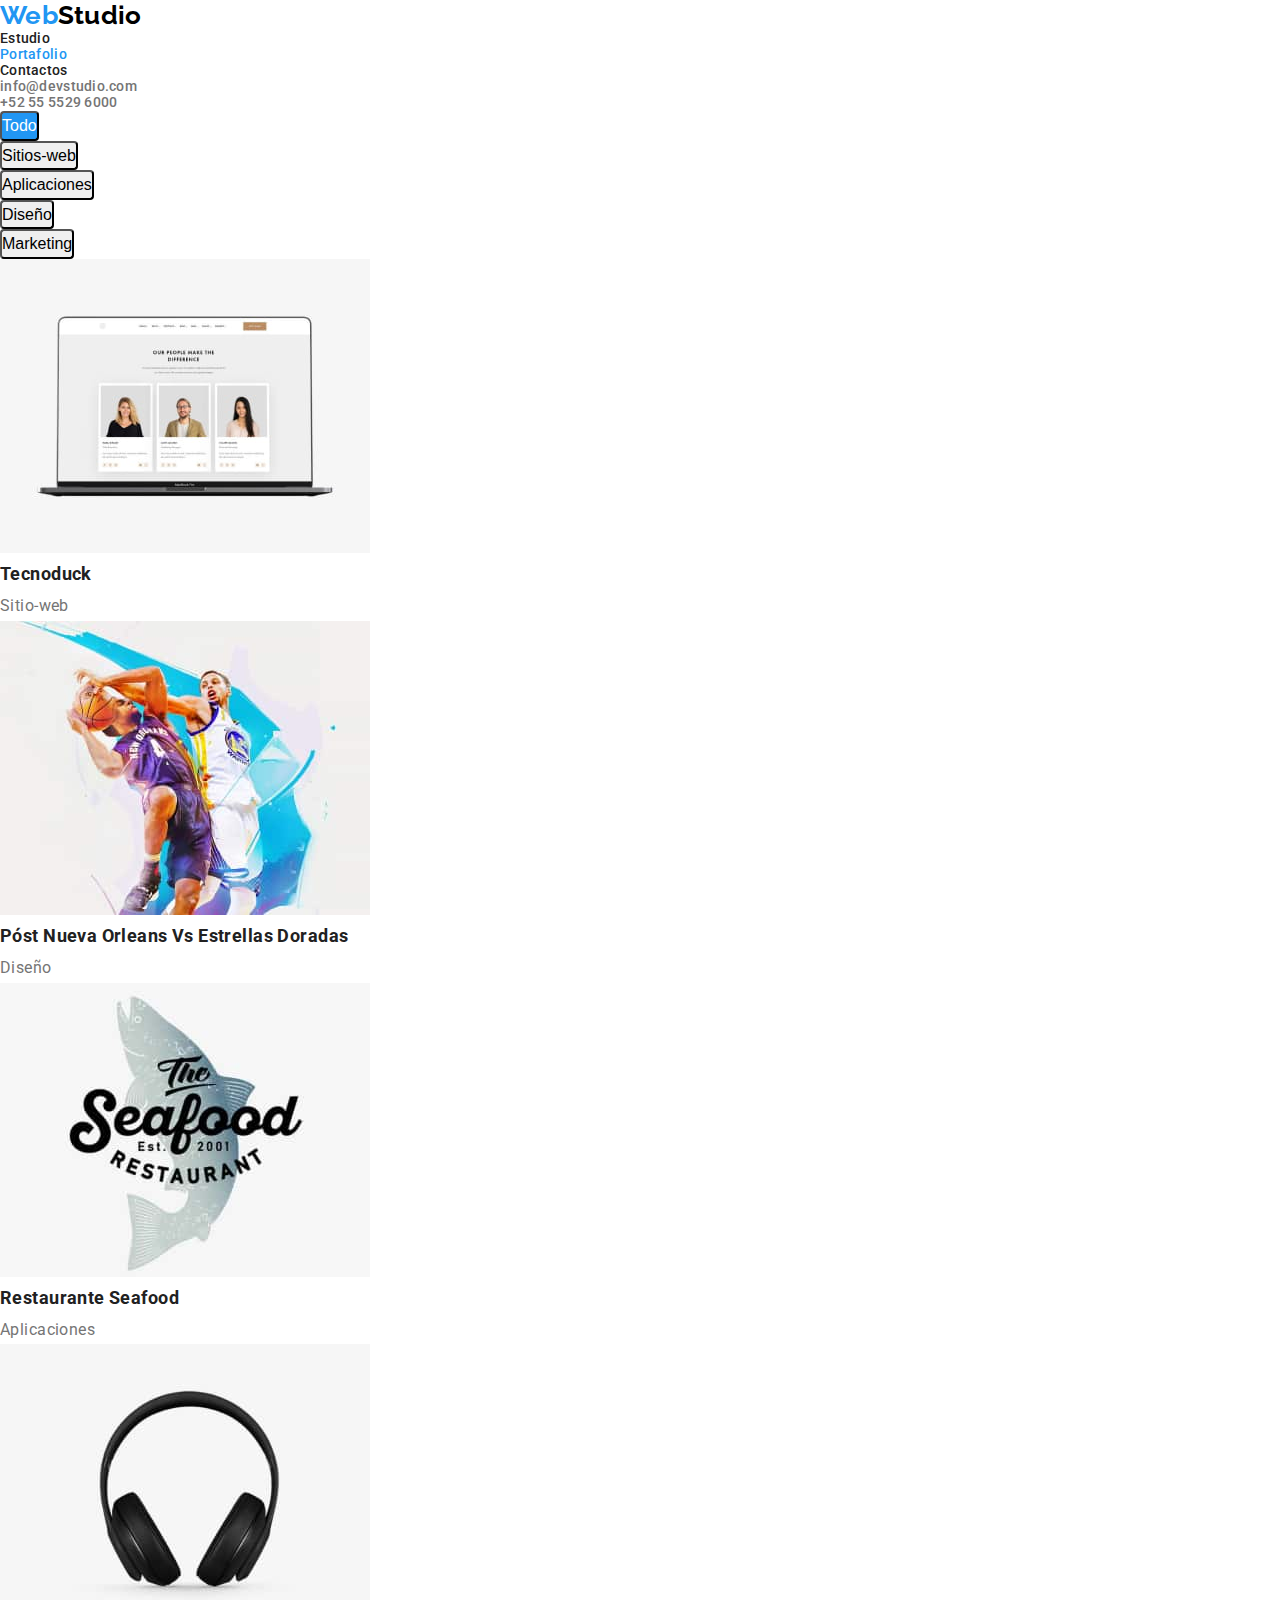
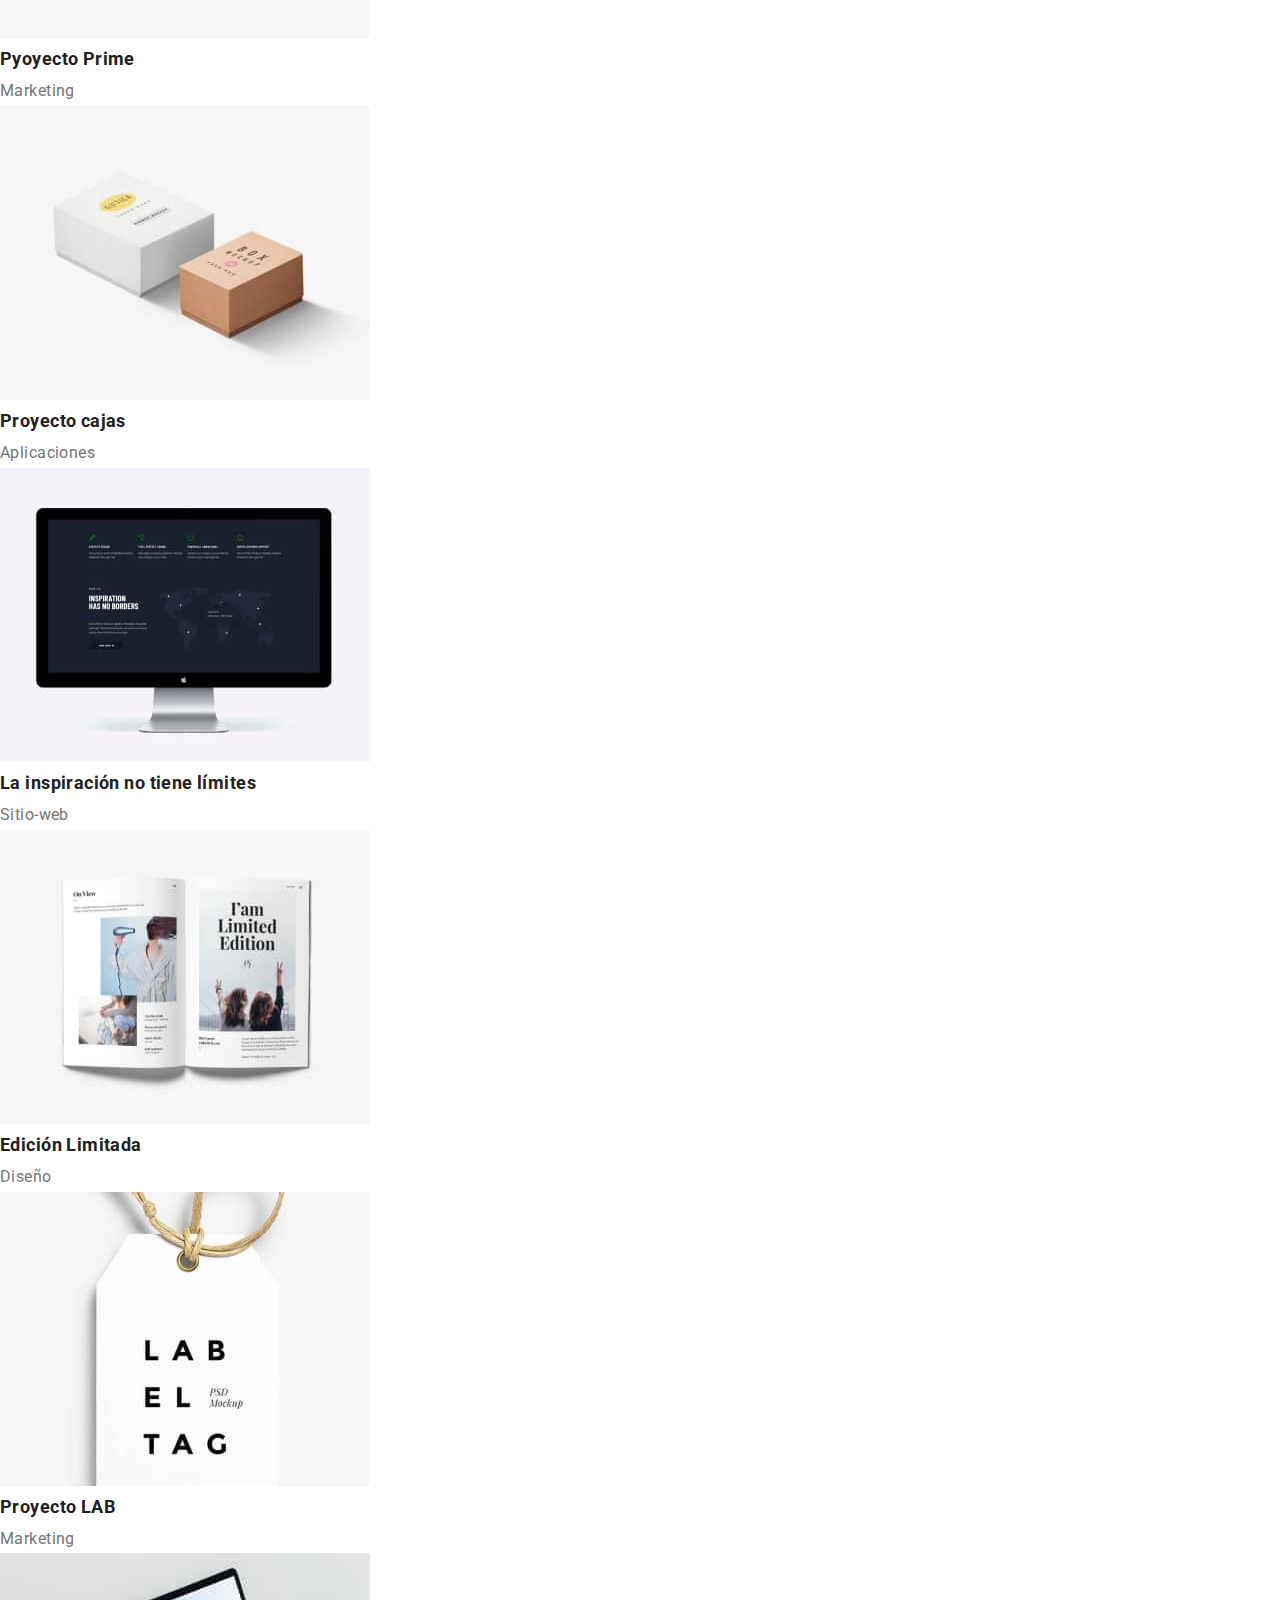
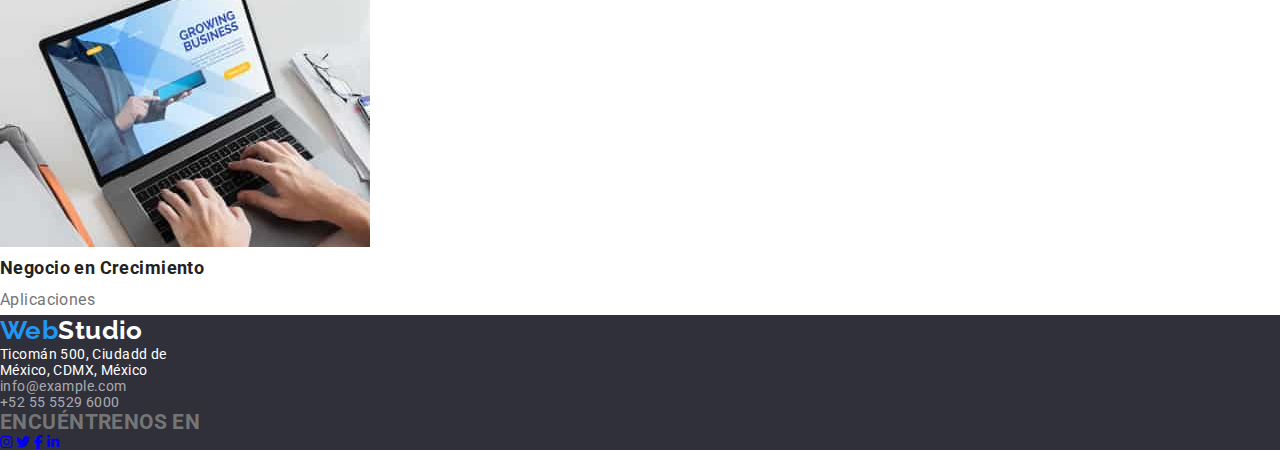
==== portfolio.html @ fadb31ec "commi hw 2" ====
<!DOCTYPE html>
<html lang="es">
  <head>
    <meta charset="UTF-8" />
    <meta http-equiv="X-UA-Compatible" content="IE=edge" />
    <link rel="stylesheet" href="./css/styless.css" />
    <link rel="stylesheet" href="node_modules/modern-normalize/modern-normalize.css">
    <link
      rel="stylesheet"
      href="https://cdnjs.cloudflare.com/ajax/libs/font-awesome/6.4.0/css/all.min.css"
    />
    <title>WebStudio</title>
  </head>

  <body>
    <!-- Header (Encabezado de la página web) -->
    <header class="page-header">
      <nav>
        <!-- Logo -->
        <a class="logo" href="./index.html">Web<span style="color: black;">Studio</span></a>
        <!-- Navegación a otros sitios (menú) -->
        <ul class="nav-menu">
          <li><a class="page" href="./index.html">Estudio</a></li>
          <li><a class="page-current" href="./portfolio.html">Portafolio</a></li>
          <li><a class="page" href="#">Contactos</a></li>
        </ul>
      </nav>
      <!-- Contacto -->
      <ul class="contacts-menu-head">
        <li><a class="item-mail" href="#">info@devstudio.com</a></li>
        <li><a class="item-cel" href="#">+52 55 5529 6000</a></li>
      </ul>
    </header>
    <!-- Sección main -->
    <main>
      <!-- Sección hero-->
      <section class="section-portfolio">
        <ul class="list-button">
          <li><button class="button-current" type="button">Todo</button></li>
          <li><button class="button" type="button">Sitios-web</button></li>
          <li><button class="button" type="button">Aplicaciones</button></li>
          <li><button class="button" type="button">Diseño</button></li>
          <li><button class="button" type="button">Marketing</button></li>
        </ul>
      </section>
      <!-- Sección de "Todo" -->
      <ul class="portfolio">
        <li>
          <a href="#" class="link">
          <img src=./images/tecnology1.jpg alt="Sitio Web" width="370"/>
          <h3 class="portfolio-title">Tecnoduck</h3>
          <p class="portfolio-text">Sitio-web</p>
        </a>
        </li>
        <li>
          <a href="#" class="link">
          <img src="images/desing2.jpg" alt="Diseño" width="370" />
          <h3 class="portfolio-title">Póst Nueva Orleans Vs Estrellas Doradas</h3>
          <p class="portfolio-text">Diseño</p>
          </a>
        </li>
        <li>
          <a href="#" class="link">
          <img src="./images/rest3.jpg" alt="Apps" width="370" />
          <h3 class="portfolio-title">Restaurante Seafood</h3>
          <p class="portfolio-text">Aplicaciones</p>
          </a>
        </li>
        <li>
          <a href="#" class="link">
          <img src="./images/proyectprime4.jpg" alt="Marketing" width="370" />
          <h3 class="portfolio-title">Pyoyecto Prime</h3>
          <p class="portfolio-text">Marketing</p>
          </a>
        </li>
        <li>
          <a href="#" class="link">
          <img src="./images/box5.jpg" alt="Apps" width="370" />
          <h3 class="portfolio-title">Proyecto cajas</h3>
          <p class="portfolio-text">Aplicaciones</p>
          </a>
        </li>

        <li>
          <a href="#" class="link">
          <img src="images/inspiration6.jpg" alt="Sitio Web" width="370" />
          <h3 class="portfolio-title">La inspiración no tiene límites</h3>
          <p class="portfolio-text">Sitio-web</p>
        </li>
        <li>
          <a href="#" class="link">
          <img src="./images/limitedition7.jpg" alt="Sitio Web" width="370" />
          <h3 class="portfolio-title">Edición Limitada</h3>
          <p class="portfolio-text">Diseño</p>
          </a>
        </li>
        <li>
          <a href="#" class="link">
          <img src="./images/lab8.jpg" alt="Sitio Web" width="370" />
          <h3 class="portfolio-title">Proyecto LAB</h3>
          <p class="portfolio-text">Marketing</p>
          </a>
        </li>
        <li>
          <a href="#" class="link">
          <img src="./images/business9.jpg" alt="Sitio Web" width="370" />
          <h3 class="portfolio-title">Negocio en Crecimiento</h3>
          <p class="portfolio-text">Aplicaciones</p>
          </a>
        </li>
      </ul>
    </main>
    <!-- Final -->
    <footer class="section-footer">
      <a class="logo" href="./index.html">Web<span style="color: white;">Studio</span></a>

      <address class="contacts-menu-foo">
        <ul>
          <li>
            <a class="item-add" href="" target="_blank" rel="noopener noreferrer">
              Ticomán 500, Ciudadd de <br />
              México, CDMX, México
            </a>
          </li>

          <li>
            <a class="item-mail"
              href="mailto:info@example.com"
              target="_blank"
              rel="noopener noreferrer"
            >
              info@example.com
            </a>
          </li>
          <li>
            <a class="item-cel" href="" target="_blank" rel="noreferrer noopener"
              >+52 55 5529 6000
            </a>
          </li>
        </ul>
      </address>
      <h2 class="title-social">ENCUÉNTRENOS EN</h2>
      <div class="social-links">
        <a href="#"><i class="fa-brands fa-instagram"></i></a>
        <a href="#"><i class="fa-brands fa-twitter"></i></a>
        <a href="#"><i class="fa-brands fa-facebook-f"></i></a>
        <a href="#"><i class="fa-brands fa-linkedin-in"></i></a>
      </div>
    </footer>
  </body>
</html>
---- css/styless.css ----
@import url("https://fonts.googleapis.com/css2?family=Roboto:wght@400;500;700;900&display=swap");
@import url("https://fonts.googleapis.com/css2?family=Raleway:wght@700&display=swap");
@import "node_modules/modern-normalize/modern-normalize.css";

* {
  margin: 0;
  padding: 0;
  box-sizing: border-box;
}

:root {
  --primary-black-color: #212121;
  --primery-text-color: #757575;
  --primary-white-color: #ffffff;

  --accent-color: #2196f3;
  --background-black: #2f303a;
  --background-gray: #f5f4fa;
  --button-filter: #f5f4fa;
  --button-primary-hover: #188ce8;
  --logo-black: #000000;
  --text-wite-opacity: #ffffff99;
}

body {
  background-color: var(--primary-white-color);
  color: var(--primery-text-color);
  font-family: "Roboto";
  font-weight: 400;
  font-size: 14px;
  letter-spacing: 0.03em;
}

a {
  text-decoration: none;
}

.nav-menu .page:hover,
.nav-menu .page:focus,
.nav-menu .page-current,
.contacts-menu-head .item-cel:hover,
.contacts-menu-head .item-cel:focus,
.contacts-menu-head .item-current,
.contacts-menu-head .item-mail:hover,
.contacts-menu-head .item-mail:focus,
.contacts-menu-foo .item-add:hover,
.contacts-menu-foo .item-add:focus,
.contacts-menu-foo .item-mail:hover,
.contacts-menu-foo .item-mail:focus,
.contacts-menu-foo .item-cel:focus,
.contacts-menu-foo .item-cel:hover,
.contacts-menu-foo .item-cel:focus,
.portfolio .portfolio-title:hover {
  color: var(--accent-color);
}

.nav-menu .page,
.contacts-menu-head .item,
.contacts-menu-foo,
.benefits-list .title,
.section-do .title-do,
.section-team .team-title,
.section-team .name-title,
.portfolio-title {
  color: var(--primary-black-color);
}

.contacts-menu-head .item-cel,
.contacts-menu-head .item-mail,
.portfolio-text {
  color: var(--primery-text-color);
}

.bg-hero,
.section-footer {
  background: var(--background-black);
}

/* Header section */

.logo {
  color: var(--accent-color);
  font-family: "Raleway", sans-serif;
  font-weight: 700;
  font-size: 26px;
  line-height: 1.2;
  text-decoration: none;
}

.page-header {
  font-weight: 500;
  line-height: 1.14;
  letter-spacing: 0.02em;
  background: var(--primary-white-color);
}

.nav-menu {
  color: #212121;
  font-weight: 500;
  line-height: 1.14;
  letter-spacing: 0.02em;
}

/*index section */
/* main/hero section */

.button-primary {
  font-size: 16px;
  background-color: var(--accent-color);
  color: var(--primary-white-color);
  text-transform: capitalize;
}

.bg-hero .hero-title {
  font-weight: 900;
  font-size: 44px;
  line-height: 1.5;
  color: var(--primary-white-color);
}

.bg-hero .button-primary {
  font-family: "Roboto";
  font-weight: 700;
  font-size: 16px;
  line-height: 1.87;
}

.benefits-list .title {
  font-family: "Roboto";
  font-weight: 700;
  line-height: 1.14;
  letter-spacing: 0.03em;
  text-transform: uppercase;
}

.section-do .title-do,
.section-team .team-title {
  font-family: "Roboto";
  font-weight: 700;
  font-size: 36px;
  line-height: 1.16;
  text-align: center;
  letter-spacing: 0.03em;
}

.section-team .name-title {
  font-weight: 500;
  font-size: 16px;
  line-height: 1.18;
}

.section-team {
  background: var(--background-gray);
}

/* footer section */

.contacts-menu-foo .item-add {
  color: var(--primary-white-color);
}

.contacts-menu-foo .item-mail,
.contacts-menu-foo .item-cel {
  color: rgba(255, 255, 255, 0.6);
}

.contacts-menu-foo {
  font-style: normal;
}

/* portfolio section */
/* main/hero section */

.list-button .button,
.list-button .button-current {
  font-weight: 500;
  font-size: 16px;
  line-height: 1.6;
  border-radius: 4px;
}

.button-current {
  background-color: var(--accent-color);
  color: var(--primary-white-color);
}

.list-button .button:hover {
  color: var(--primary-white-color);
  background: var(--accent-color);
}

.portfolio-title {
  font-weight: 700;
  font-size: 18px;
  line-height: 2;
}

.portfolio-text {
  font-size: 16px;
  line-height: 1.8;
}
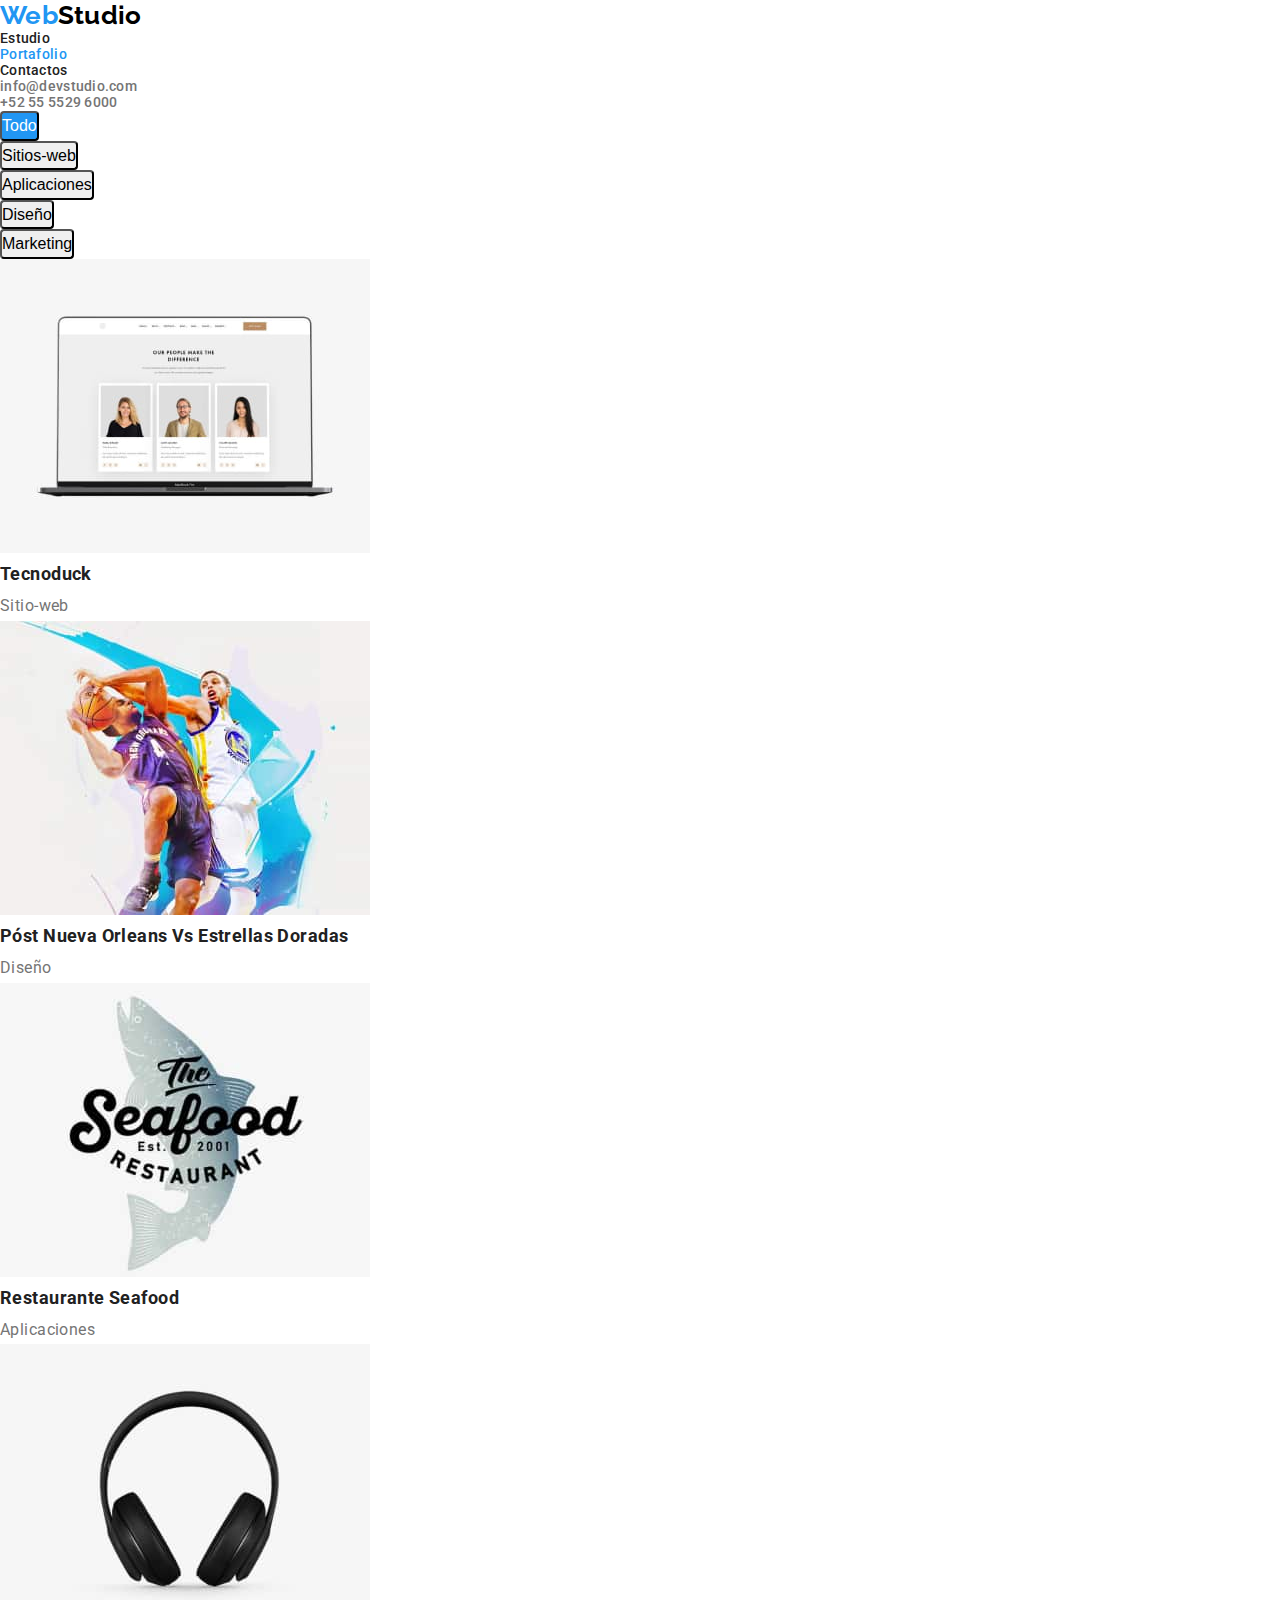
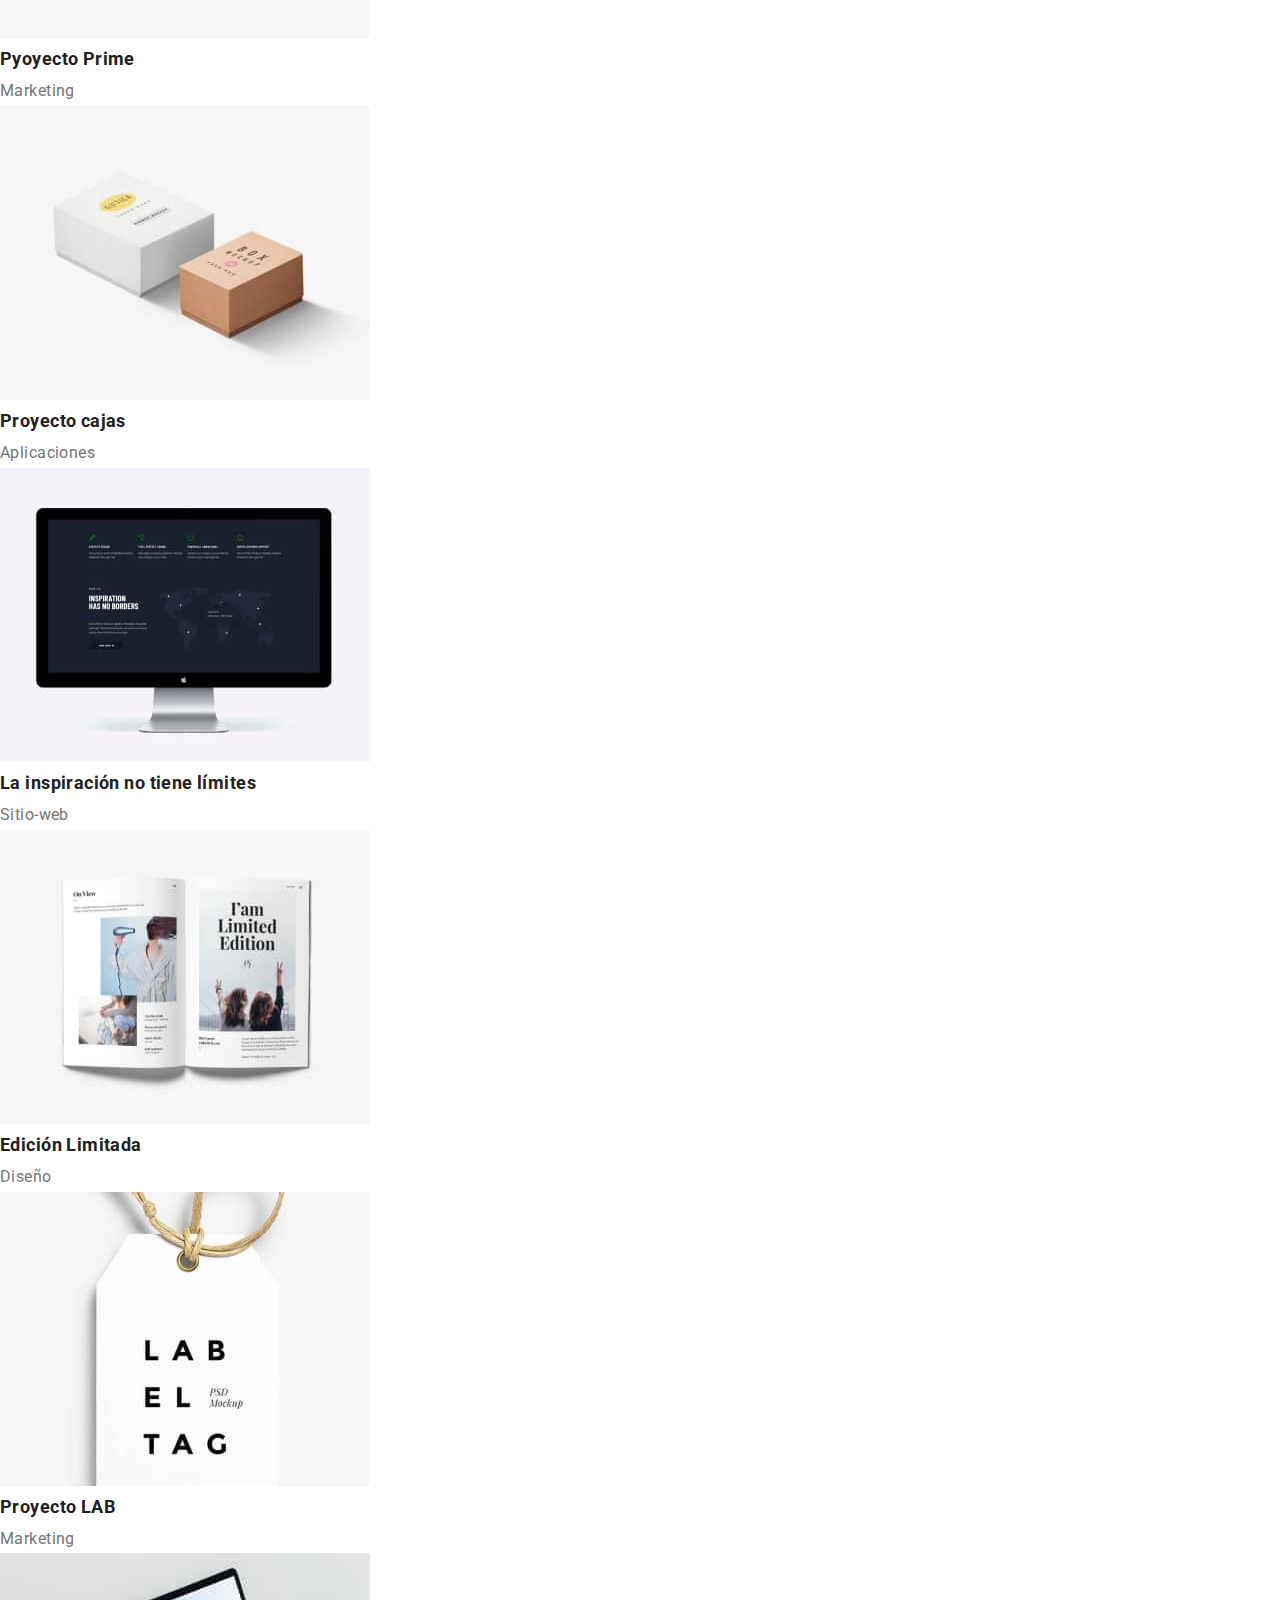
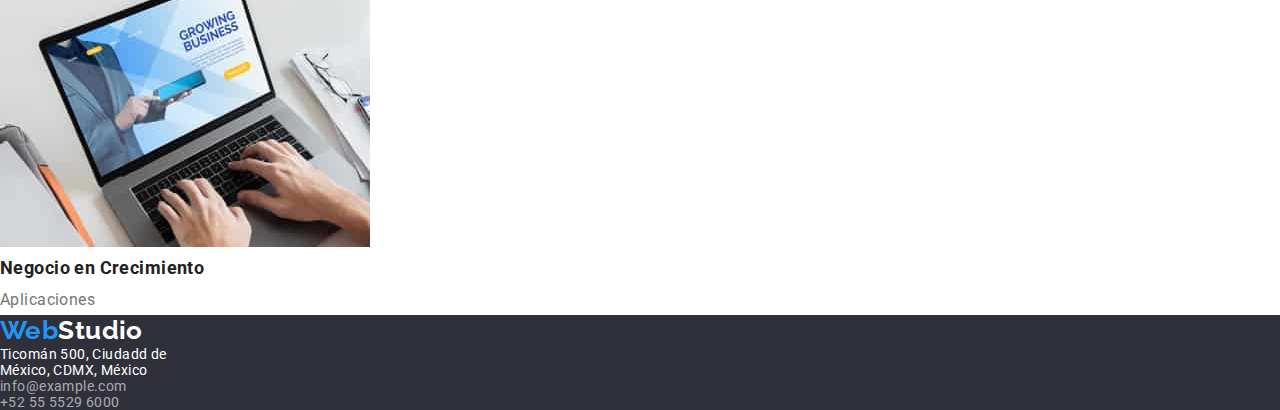
==== commit c806c3ce: "commit-hw-2" ====
--- a/portfolio.html
+++ b/portfolio.html
@@ -139,13 +139,6 @@
           </li>
         </ul>
       </address>
-      <h2 class="title-social">ENCUÉNTRENOS EN</h2>
-      <div class="social-links">
-        <a href="#"><i class="fa-brands fa-instagram"></i></a>
-        <a href="#"><i class="fa-brands fa-twitter"></i></a>
-        <a href="#"><i class="fa-brands fa-facebook-f"></i></a>
-        <a href="#"><i class="fa-brands fa-linkedin-in"></i></a>
-      </div>
     </footer>
   </body>
 </html>
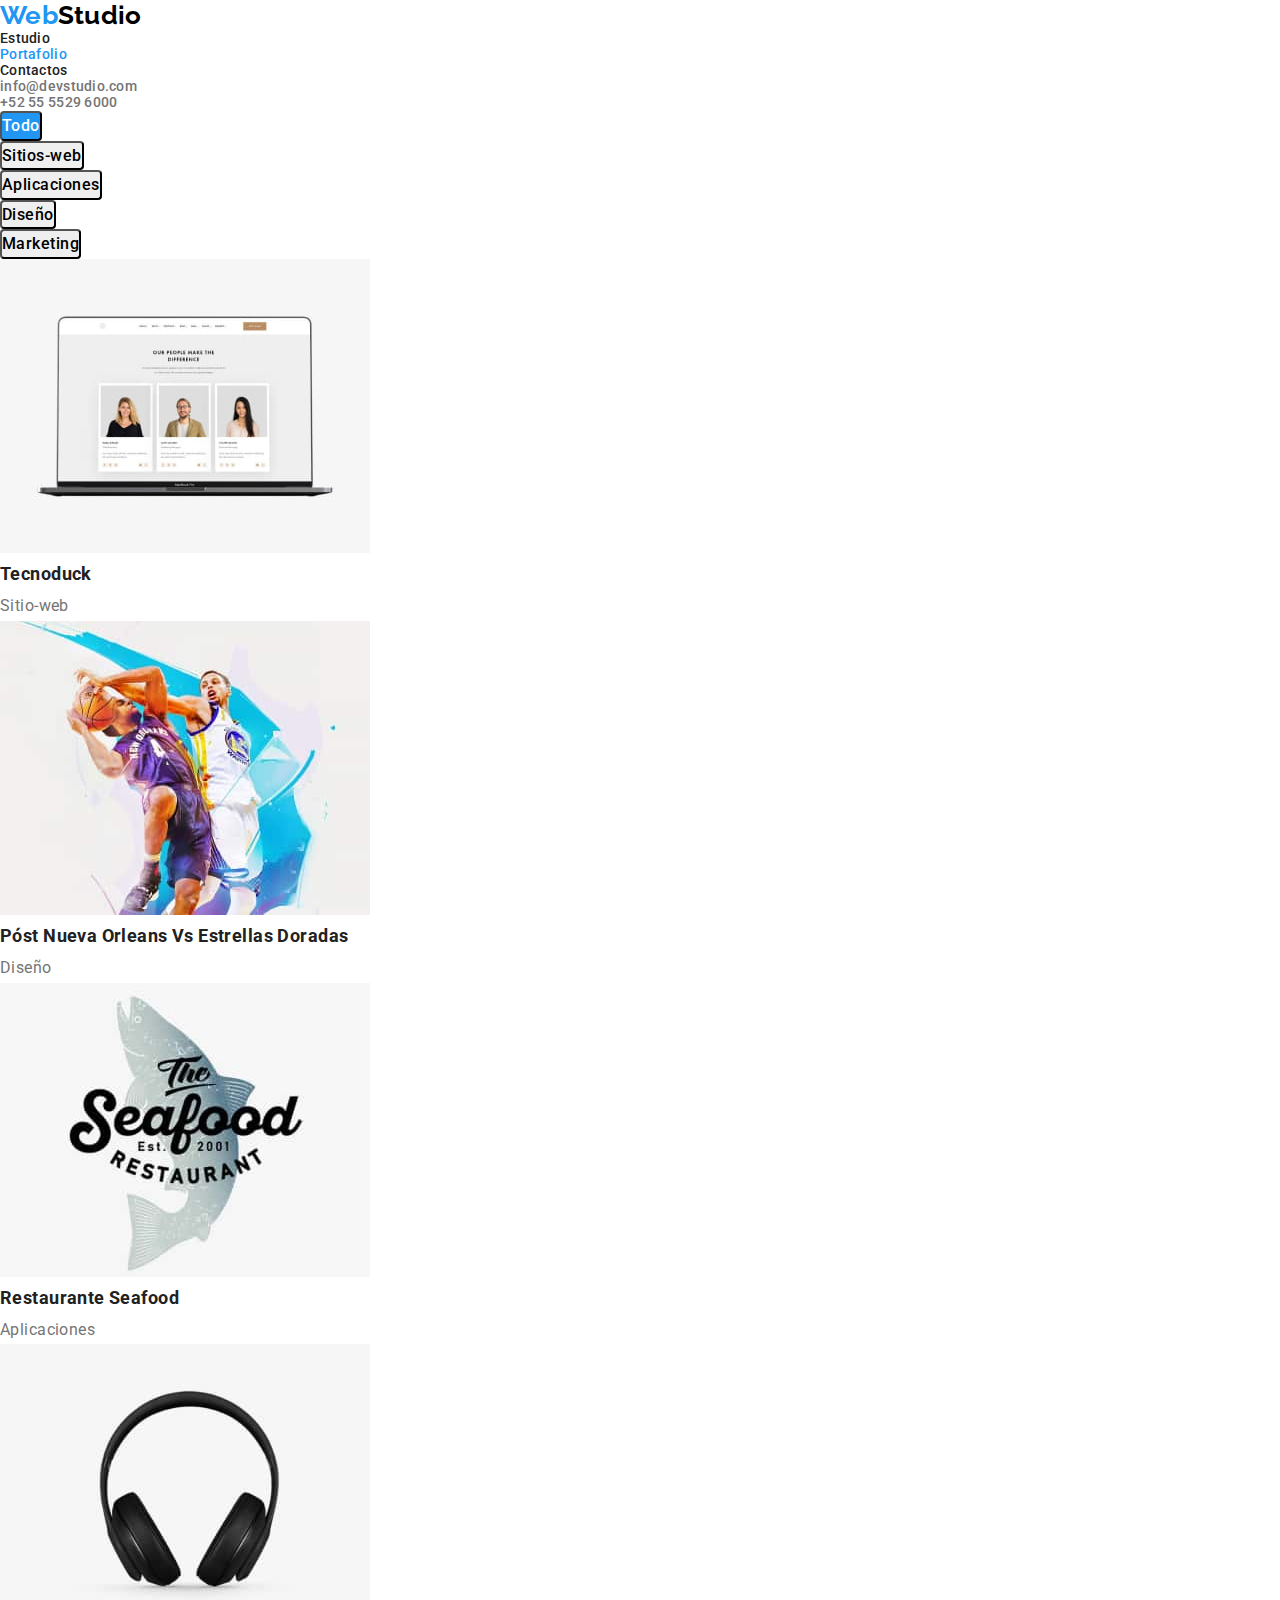
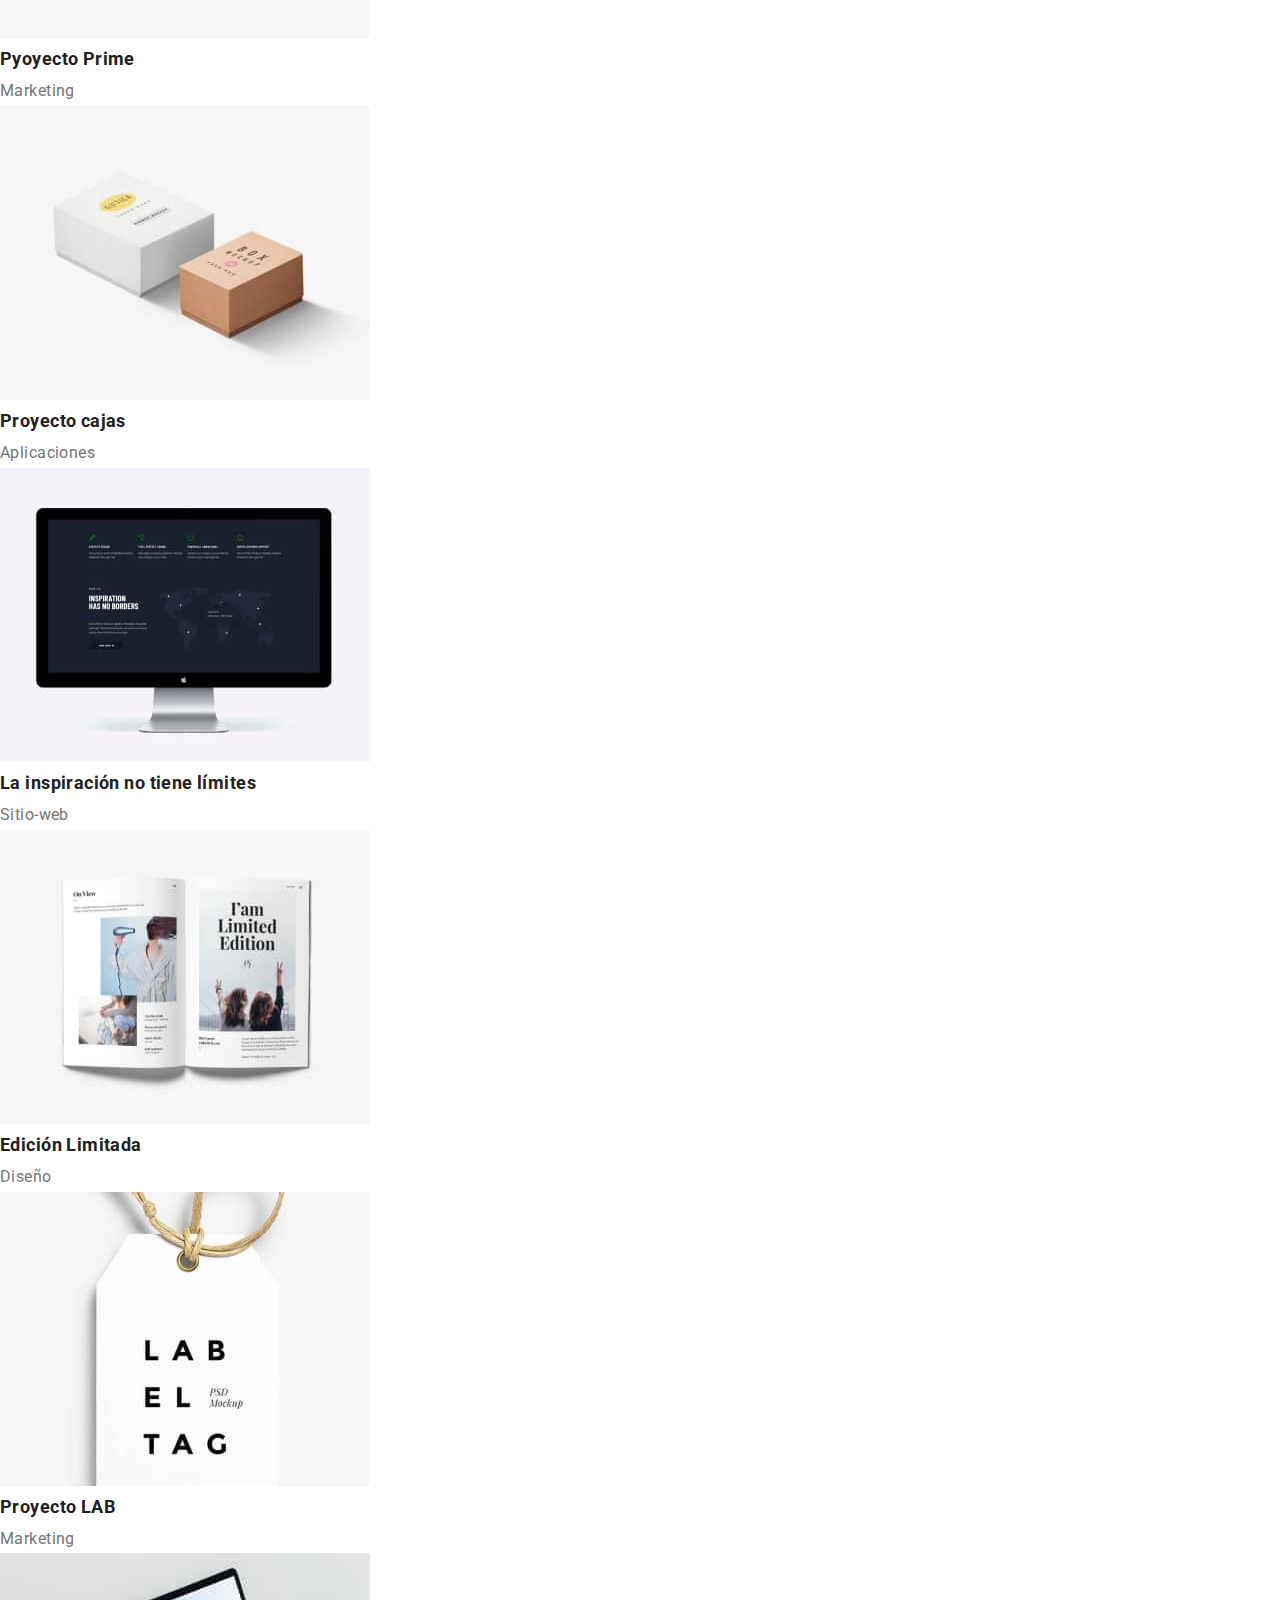
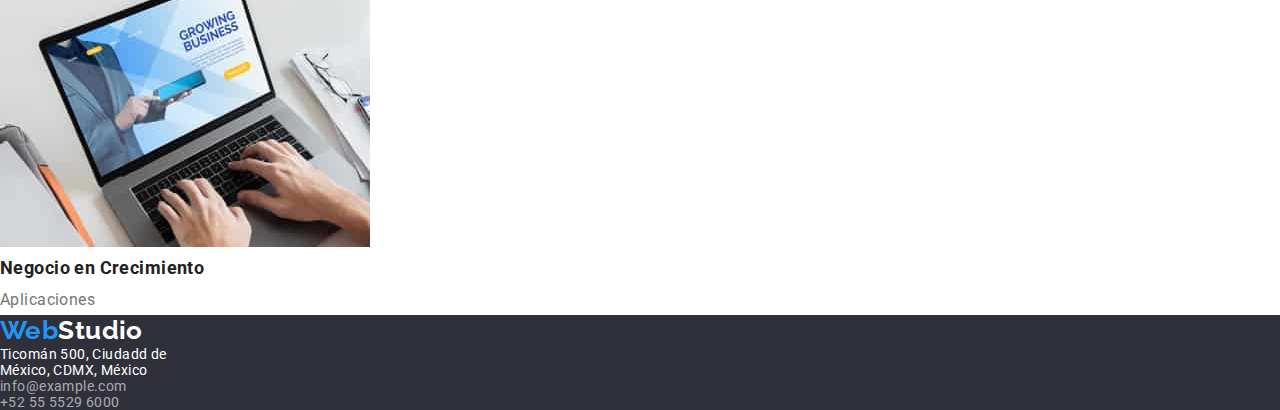
==== commit 87b546ed: "commit-hw2" ====
--- a/portfolio.html
+++ b/portfolio.html
@@ -4,10 +4,15 @@
     <meta charset="UTF-8" />
     <meta http-equiv="X-UA-Compatible" content="IE=edge" />
     <link rel="stylesheet" href="./css/styless.css" />
-    <link rel="stylesheet" href="node_modules/modern-normalize/modern-normalize.css">
+    <link rel="preconnect" href="https://fonts.googleapis.com" />
+    <link rel="preconnect" href="https://fonts.gstatic.com" crossorigin />
+    <link
+      href="https://fonts.googleapis.com/css2?family=Raleway:wght@700&family=Roboto:wght@400;500;700;900&display=swap"
+      rel="stylesheet"
+    />
     <link
       rel="stylesheet"
-      href="https://cdnjs.cloudflare.com/ajax/libs/font-awesome/6.4.0/css/all.min.css"
+      href="node_modules/modern-normalize/modern-normalize.css"
     />
     <title>WebStudio</title>
   </head>
@@ -17,11 +22,15 @@
     <header class="page-header">
       <nav>
         <!-- Logo -->
-        <a class="logo" href="./index.html">Web<span style="color: black;">Studio</span></a>
+        <a class="logo" href="./index.html"
+          >Web<span style="color: black">Studio</span></a
+        >
         <!-- Navegación a otros sitios (menú) -->
-        <ul class="nav-menu">
+        <ul class="nav-menu" class="list">
           <li><a class="page" href="./index.html">Estudio</a></li>
-          <li><a class="page-current" href="./portfolio.html">Portafolio</a></li>
+          <li>
+            <a class="page-current" href="./portfolio.html">Portafolio</a>
+          </li>
           <li><a class="page" href="#">Contactos</a></li>
         </ul>
       </nav>
@@ -35,7 +44,7 @@
     <main>
       <!-- Sección hero-->
       <section class="section-portfolio">
-        <ul class="list-button">
+        <ul class="list-button" class="list">
           <li><button class="button-current" type="button">Todo</button></li>
           <li><button class="button" type="button">Sitios-web</button></li>
           <li><button class="button" type="button">Aplicaciones</button></li>
@@ -44,87 +53,98 @@
         </ul>
       </section>
       <!-- Sección de "Todo" -->
-      <ul class="portfolio">
+      <ul class="portfolio" class="list">
         <li>
-          <a href="#" class="link">
-          <img src=./images/tecnology1.jpg alt="Sitio Web" width="370"/>
-          <h3 class="portfolio-title">Tecnoduck</h3>
-          <p class="portfolio-text">Sitio-web</p>
-        </a>
+          <a class="link" href="#">
+            <img src=./images/tecnology1.jpg alt="Sitio Web" width="370"/>
+            <h3 class="portfolio-title">Tecnoduck</h3>
+            <p class="portfolio-text">Sitio-web</p>
+          </a>
         </li>
         <li>
-          <a href="#" class="link">
-          <img src="images/desing2.jpg" alt="Diseño" width="370" />
-          <h3 class="portfolio-title">Póst Nueva Orleans Vs Estrellas Doradas</h3>
-          <p class="portfolio-text">Diseño</p>
+          <a class="link" href="#">
+            <img src="images/desing2.jpg" alt="Diseño" width="370" />
+            <h3 class="portfolio-title">
+              Póst Nueva Orleans Vs Estrellas Doradas
+            </h3>
+            <p class="portfolio-text">Diseño</p>
+          </a>
+        </li>
+        <li>
+          <a class="link" href="#">
+            <img src="./images/rest3.jpg" alt="Apps" width="370" />
+            <h3 class="portfolio-title">Restaurante Seafood</h3>
+            <p class="portfolio-text">Aplicaciones</p>
+          </a>
+        </li>
+        <li>
+          <a class="link" href="#">
+            <img src="./images/proyectprime4.jpg" alt="Marketing" width="370" />
+            <h3 class="portfolio-title">Pyoyecto Prime</h3>
+            <p class="portfolio-text">Marketing</p>
           </a>
         </li>
         <li>
           <a href="#" class="link">
-          <img src="./images/rest3.jpg" alt="Apps" width="370" />
-          <h3 class="portfolio-title">Restaurante Seafood</h3>
-          <p class="portfolio-text">Aplicaciones</p>
-          </a>
-        </li>
-        <li>
-          <a href="#" class="link">
-          <img src="./images/proyectprime4.jpg" alt="Marketing" width="370" />
-          <h3 class="portfolio-title">Pyoyecto Prime</h3>
-          <p class="portfolio-text">Marketing</p>
-          </a>
-        </li>
-        <li>
-          <a href="#" class="link">
-          <img src="./images/box5.jpg" alt="Apps" width="370" />
-          <h3 class="portfolio-title">Proyecto cajas</h3>
-          <p class="portfolio-text">Aplicaciones</p>
+            <img src="./images/box5.jpg" alt="Apps" width="370" />
+            <h3 class="portfolio-title">Proyecto cajas</h3>
+            <p class="portfolio-text">Aplicaciones</p>
           </a>
         </li>
 
         <li>
-          <a href="#" class="link">
-          <img src="images/inspiration6.jpg" alt="Sitio Web" width="370" />
-          <h3 class="portfolio-title">La inspiración no tiene límites</h3>
-          <p class="portfolio-text">Sitio-web</p>
-        </li>
-        <li>
-          <a href="#" class="link">
-          <img src="./images/limitedition7.jpg" alt="Sitio Web" width="370" />
-          <h3 class="portfolio-title">Edición Limitada</h3>
-          <p class="portfolio-text">Diseño</p>
+          <a class="link" href="#">
+            <img src="images/inspiration6.jpg" alt="Sitio Web" width="370" />
+            <h3 class="portfolio-title">La inspiración no tiene límites</h3>
+            <p class="portfolio-text">Sitio-web</p>
           </a>
         </li>
         <li>
-          <a href="#" class="link">
-          <img src="./images/lab8.jpg" alt="Sitio Web" width="370" />
-          <h3 class="portfolio-title">Proyecto LAB</h3>
-          <p class="portfolio-text">Marketing</p>
+          <a class="link" href="#">
+            <img src="./images/limitedition7.jpg" alt="Sitio Web" width="370" />
+            <h3 class="portfolio-title">Edición Limitada</h3>
+            <p class="portfolio-text">Diseño</p>
           </a>
         </li>
         <li>
-          <a href="#" class="link">
-          <img src="./images/business9.jpg" alt="Sitio Web" width="370" />
-          <h3 class="portfolio-title">Negocio en Crecimiento</h3>
-          <p class="portfolio-text">Aplicaciones</p>
+          <a class="link" href="#">
+            <img src="./images/lab8.jpg" alt="Sitio Web" width="370" />
+            <h3 class="portfolio-title">Proyecto LAB</h3>
+            <p class="portfolio-text">Marketing</p>
+          </a>
+        </li>
+        <li>
+          <a class="link" href="#">
+            <img src="./images/business9.jpg" alt="Sitio Web" width="370" />
+            <h3 class="portfolio-title">Negocio en Crecimiento</h3>
+            <p class="portfolio-text">Aplicaciones</p>
           </a>
         </li>
       </ul>
     </main>
     <!-- Final -->
     <footer class="section-footer">
-      <a class="logo" href="./index.html">Web<span style="color: white;">Studio</span></a>
+      <a class="logo" href="./index.html"
+        >Web<span style="color: white">Studio</span></a
+      >
 
       <address class="contacts-menu-foo">
-        <ul>
+        <ul class="list">
           <li>
-            <a class="item-add" href="" target="_blank" rel="noopener noreferrer">
+            <a
+              class="item-add"
+              href=""
+              target="_blank"
+              rel="noopener noreferrer"
+            >
               Ticomán 500, Ciudadd de <br />
               México, CDMX, México
             </a>
           </li>
 
           <li>
-            <a class="item-mail"
+            <a
+              class="item-mail"
               href="mailto:info@example.com"
               target="_blank"
               rel="noopener noreferrer"
@@ -133,7 +153,11 @@
             </a>
           </li>
           <li>
-            <a class="item-cel" href="" target="_blank" rel="noreferrer noopener"
+            <a
+              class="item-cel"
+              href=""
+              target="_blank"
+              rel="noreferrer noopener"
               >+52 55 5529 6000
             </a>
           </li>
--- a/css/styless.css
+++ b/css/styless.css
@@ -1,7 +1,3 @@
-@import url("https://fonts.googleapis.com/css2?family=Roboto:wght@400;500;700;900&display=swap");
-@import url("https://fonts.googleapis.com/css2?family=Raleway:wght@700&display=swap");
-@import "node_modules/modern-normalize/modern-normalize.css";
-
 * {
   margin: 0;
   padding: 0;
@@ -31,16 +27,189 @@
   letter-spacing: 0.03em;
 }
 
+.list {
+  list-style: none;
+}
+
 a {
   text-decoration: none;
 }
 
+/* Header section */
+
+.logo {
+  color: var(--accent-color);
+  font-family: "Raleway", sans-serif;
+  font-weight: 700;
+  font-size: 26px;
+  line-height: 1.2;
+  text-decoration: none;
+}
+
+.page-header {
+  font-weight: 500;
+  line-height: 1.14;
+  letter-spacing: 0.02em;
+  background: var(--primary-white-color);
+}
+
+.nav-menu {
+  list-style: none;
+}
+
+.nav-menu .page {
+  color: var(--primary-black-color);
+}
+
 .nav-menu .page:hover,
 .nav-menu .page:focus,
-.nav-menu .page-current,
+.nav-menu .page-current {
+  color: var(--accent-color);
+}
+
+/*index section */
+/* main/hero section */
+
+.bg-hero {
+  background: var(--background-black);
+}
+
+.bg-hero .hero-title {
+  font-weight: 900;
+  font-size: 44px;
+  line-height: 1.5;
+  letter-spacing: 0.06em;
+  color: var(--primary-white-color);
+}
+
+.bg-hero .button-primary {
+  font-weight: 700;
+  font-size: 16px;
+  line-height: 1.87;
+  box-shadow: 0px 4px 4px rgba(0, 0, 0, 0.15);
+  border-radius: 4px;
+  background-color: var(--accent-color);
+  color: var(--primary-white-color);
+  text-transform: capitalize;
+}
+
+.benefits-list .title {
+  font-weight: 700;
+  line-height: 1.14;
+  text-transform: uppercase;
+}
+
+.benefits-list .title {
+  color: var(--primary-black-color);
+}
+
+.benefits-list .description {
+  line-height: 1.7;
+}
+
+.section-do .title-do {
+  color: var(--primary-black-color);
+}
+
+.section-do .title-do,
+.section-team .team-title {
+  font-weight: 700;
+  font-size: 36px;
+  line-height: 1.16;
+  text-align: center;
+  letter-spacing: 0.03em;
+}
+
+.section-team .name-title {
+  font-weight: 500;
+  font-size: 16px;
+  line-height: 1.18;
+}
+
+.section-team {
+  background: var(--background-gray);
+}
+
+.section-team .team-title,
+.section-team .name-title {
+  color: var(--primary-black-color);
+}
+
+.section-team .description-team {
+  font-size: 16px;
+  line-height: 1.8;
+}
+
+/* portfolio section */
+/* main/hero section */
+
+.portfolio-title {
+  font-weight: 700;
+  font-size: 18px;
+  line-height: 2;
+}
+
+.portfolio-title {
+  color: var(--primary-black-color);
+}
+
+.portfolio .portfolio-title:hover {
+  color: var(--accent-color);
+}
+
+.list-button .button,
+.list-button .button-current {
+  font-family: 'Roboto';
+  font-style: normal;
+  font-weight: 500;
+  font-size: 16px;
+  line-height: 1.6;
+  border-radius: 4px;
+  text-align: center;
+  letter-spacing: 0.03em;
+}
+
+.button-current {
+  background-color: var(--accent-color);
+  color: var(--primary-white-color);
+}
+
+.list-button .button:hover {
+  color: var(--primary-white-color);
+  background: var(--accent-color);
+}
+
+.portfolio-text {
+  font-size: 16px;
+  line-height: 1.8;
+}
+
+.portfolio-text {
+  color: var(--primery-text-color);
+}
+
+/* footer section index-portfolio*/
+
+.section-footer {
+  background: var(--background-black);
+}
+
+.contacts-menu-foo {
+  font-style: normal;
+}
+
+.contacts-menu-head .item,
+.contacts-menu-foo {
+  color: var(--primary-black-color);
+}
+
+.contacts-menu-head .item-cel,
+.contacts-menu-head .item-mail {
+  color: var(--primery-text-color);
+}
+
 .contacts-menu-head .item-cel:hover,
 .contacts-menu-head .item-cel:focus,
-.contacts-menu-head .item-current,
 .contacts-menu-head .item-mail:hover,
 .contacts-menu-head .item-mail:focus,
 .contacts-menu-foo .item-add:hover,
@@ -48,112 +217,9 @@
 .contacts-menu-foo .item-mail:hover,
 .contacts-menu-foo .item-mail:focus,
 .contacts-menu-foo .item-cel:focus,
-.contacts-menu-foo .item-cel:hover,
-.contacts-menu-foo .item-cel:focus,
-.portfolio .portfolio-title:hover {
-  color: var(--accent-color);
-}
-
-.nav-menu .page,
-.contacts-menu-head .item,
-.contacts-menu-foo,
-.benefits-list .title,
-.section-do .title-do,
-.section-team .team-title,
-.section-team .name-title,
-.portfolio-title {
-  color: var(--primary-black-color);
-}
-
-.contacts-menu-head .item-cel,
-.contacts-menu-head .item-mail,
-.portfolio-text {
-  color: var(--primery-text-color);
-}
-
-.bg-hero,
-.section-footer {
-  background: var(--background-black);
-}
-
-/* Header section */
-
-.logo {
-  color: var(--accent-color);
-  font-family: "Raleway", sans-serif;
-  font-weight: 700;
-  font-size: 26px;
-  line-height: 1.2;
-  text-decoration: none;
-}
-
-.page-header {
-  font-weight: 500;
-  line-height: 1.14;
-  letter-spacing: 0.02em;
-  background: var(--primary-white-color);
-}
-
-.nav-menu {
-  color: #212121;
-  font-weight: 500;
-  line-height: 1.14;
-  letter-spacing: 0.02em;
-}
-
-/*index section */
-/* main/hero section */
-
-.button-primary {
-  font-size: 16px;
-  background-color: var(--accent-color);
-  color: var(--primary-white-color);
-  text-transform: capitalize;
-}
-
-.bg-hero .hero-title {
-  font-weight: 900;
-  font-size: 44px;
-  line-height: 1.5;
-  color: var(--primary-white-color);
-}
-
-.bg-hero .button-primary {
-  font-family: "Roboto";
-  font-weight: 700;
-  font-size: 16px;
-  line-height: 1.87;
-}
-
-.benefits-list .title {
-  font-family: "Roboto";
-  font-weight: 700;
-  line-height: 1.14;
-  letter-spacing: 0.03em;
-  text-transform: uppercase;
-}
-
-.section-do .title-do,
-.section-team .team-title {
-  font-family: "Roboto";
-  font-weight: 700;
-  font-size: 36px;
-  line-height: 1.16;
-  text-align: center;
-  letter-spacing: 0.03em;
-}
-
-.section-team .name-title {
-  font-weight: 500;
-  font-size: 16px;
-  line-height: 1.18;
-}
-
-.section-team {
-  background: var(--background-gray);
-}
-
-/* footer section */
+.contacts-menu-foo .item-cel:hover {
+  color: var(--accent-color);
+}
 
 .contacts-menu-foo .item-add {
   color: var(--primary-white-color);
@@ -162,40 +228,4 @@
 .contacts-menu-foo .item-mail,
 .contacts-menu-foo .item-cel {
   color: rgba(255, 255, 255, 0.6);
-}
-
-.contacts-menu-foo {
-  font-style: normal;
-}
-
-/* portfolio section */
-/* main/hero section */
-
-.list-button .button,
-.list-button .button-current {
-  font-weight: 500;
-  font-size: 16px;
-  line-height: 1.6;
-  border-radius: 4px;
-}
-
-.button-current {
-  background-color: var(--accent-color);
-  color: var(--primary-white-color);
-}
-
-.list-button .button:hover {
-  color: var(--primary-white-color);
-  background: var(--accent-color);
-}
-
-.portfolio-title {
-  font-weight: 700;
-  font-size: 18px;
-  line-height: 2;
-}
-
-.portfolio-text {
-  font-size: 16px;
-  line-height: 1.8;
-}
+}